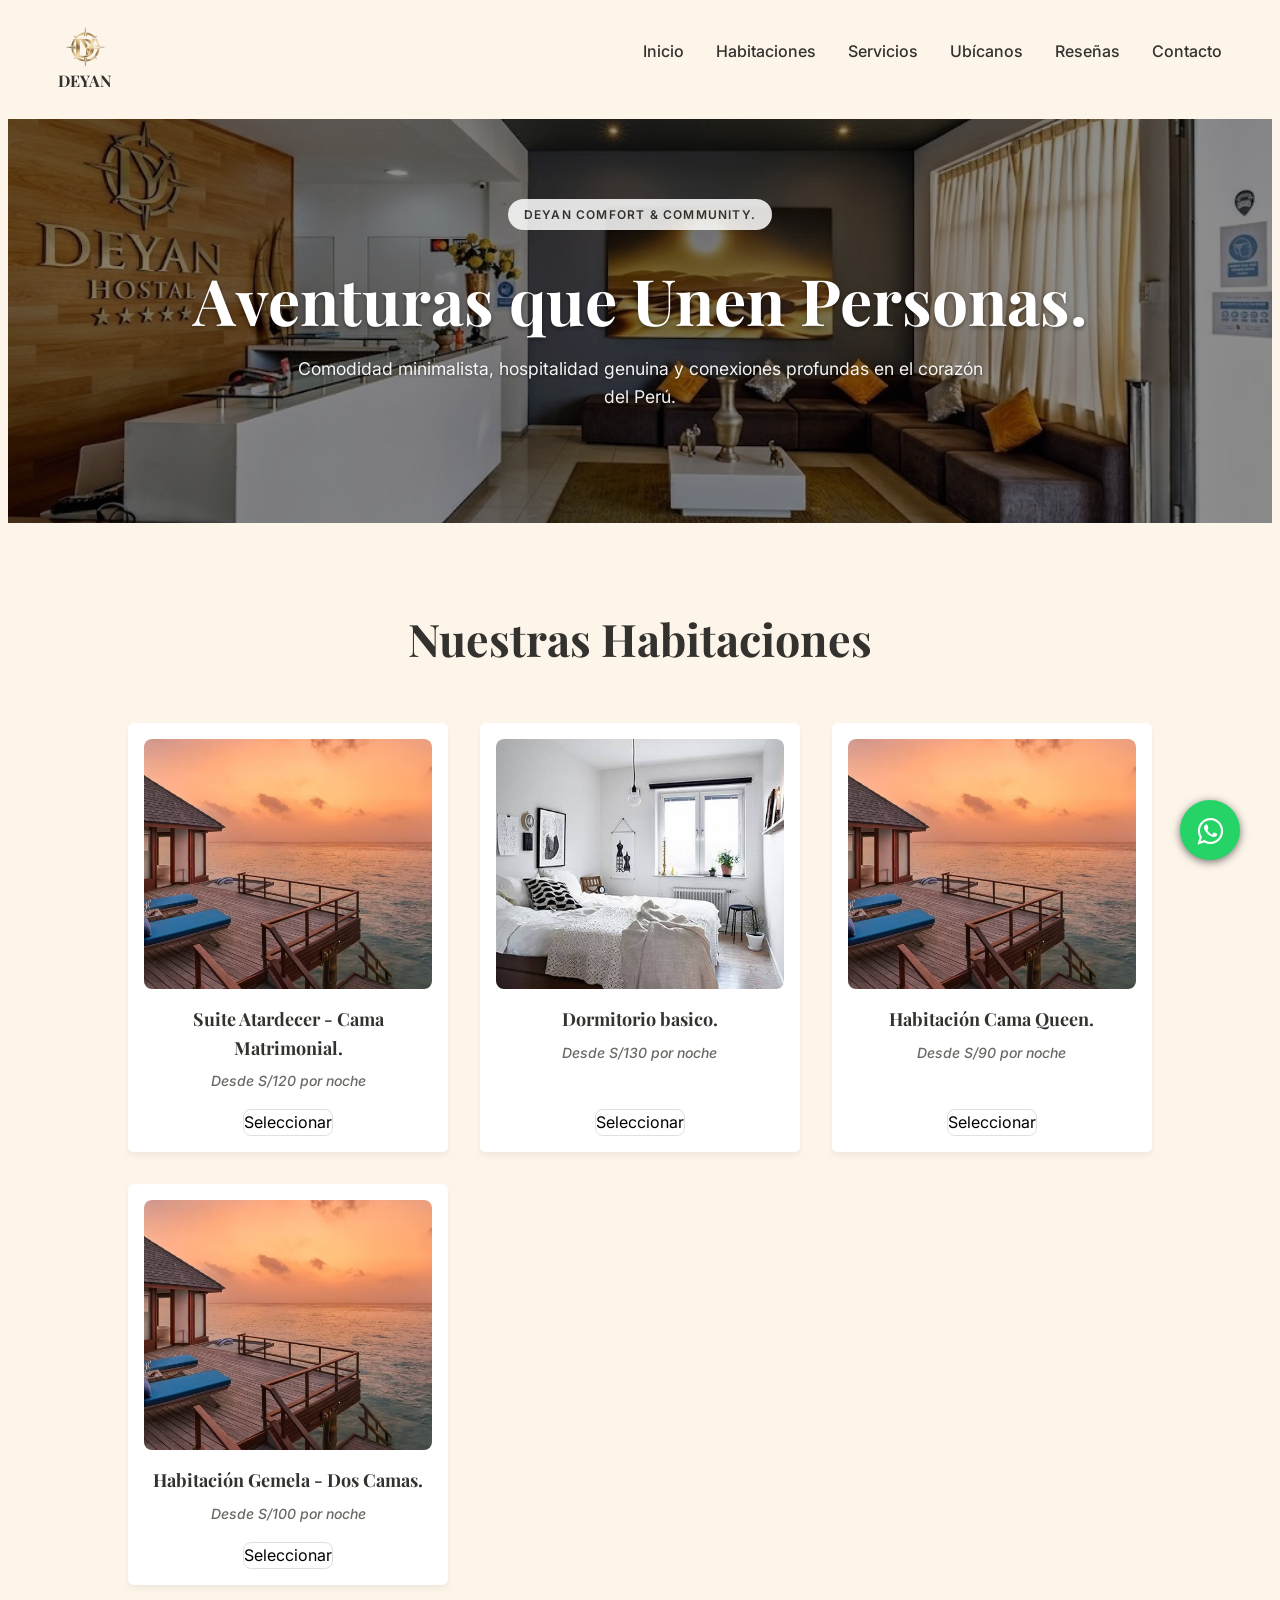
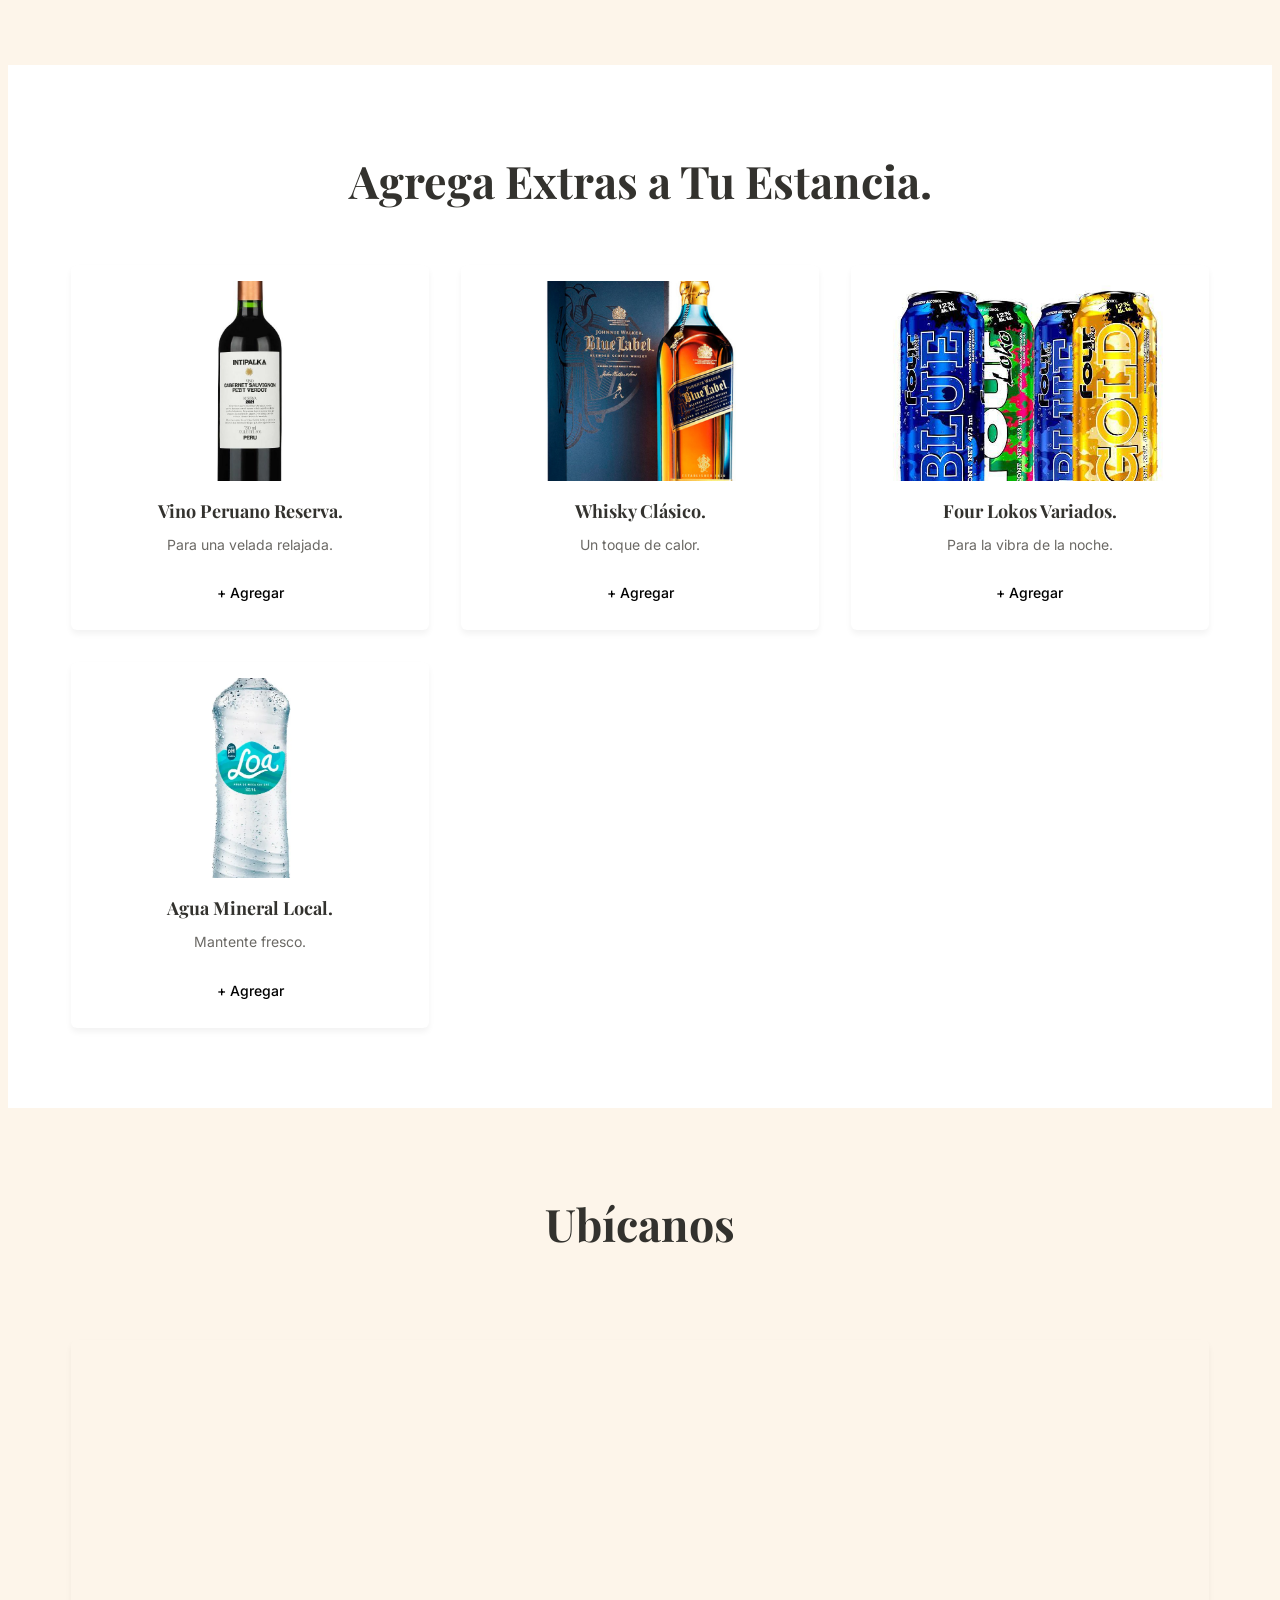
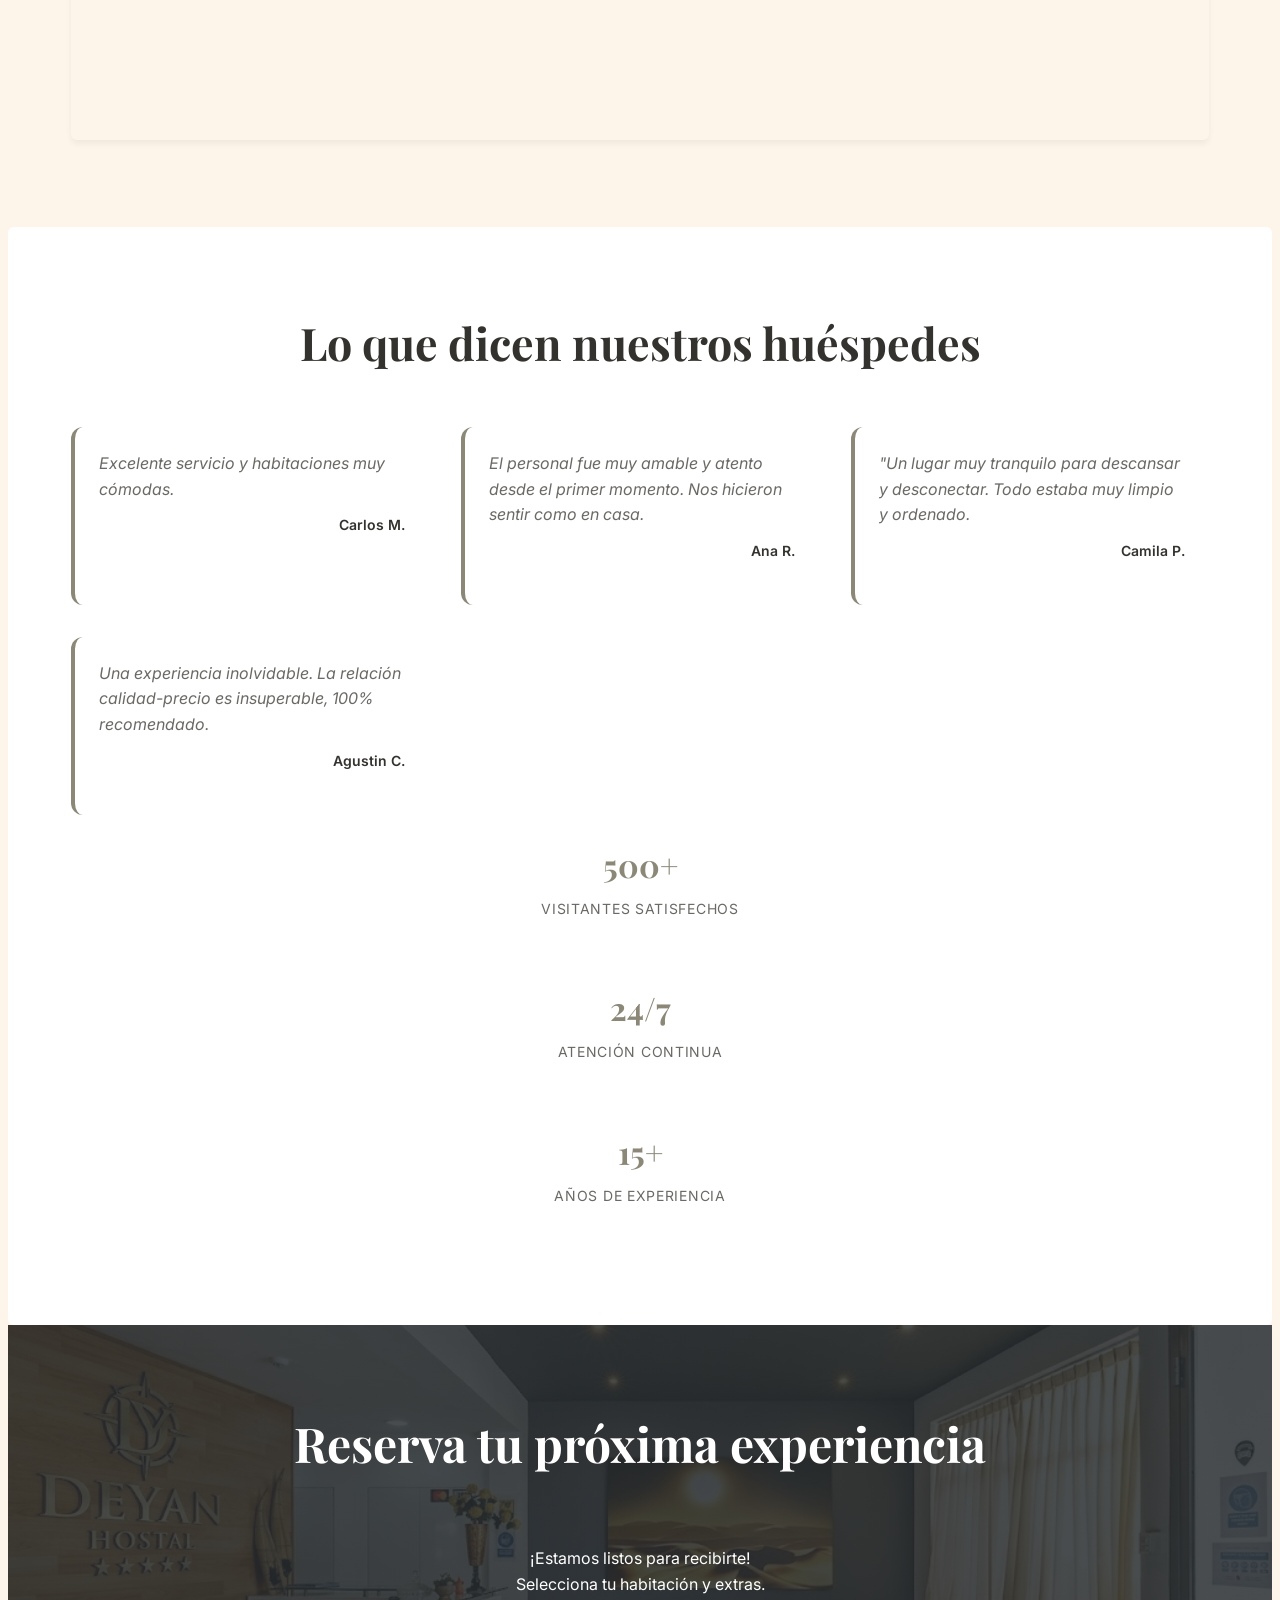
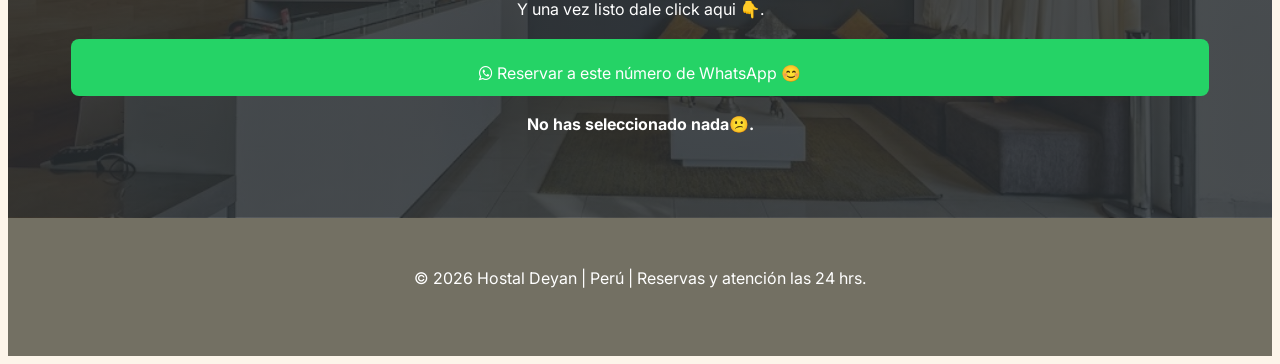
==== index.html @ b668b9f0 "Corregi rutas de carpetas" ====
<!DOCTYPE html>
<html lang="es">
<head>
    <meta charset="UTF-8">
    <meta name="viewport" content="width=device-width, initial-scale=1.0">
    <title>Hostal Deyan</title>
    <meta name="robots" content="index, follow">
    <meta name="theme-color" content="#D2691E">
    <link rel="icon" type="image/png" href="assets/logo/logo.png">
    <meta name="description" content="Hostal Deyan, habitaciones cómodas y experiencias únicas en Perú.">
    <meta name="keywords" content="hostal, hotel, habitaciones, hospedaje, reservas">
    <meta name="author" content="MarnovTech">

    <link rel="stylesheet" href="css/reset.css">
     <link rel="stylesheet" href="css/variables.css">
    <link rel="stylesheet" href="css/components.css">
    <link rel="stylesheet" href="css/layout.css">
    <link rel="stylesheet" href="css/main.css">
    <link href="https://fonts.googleapis.com/css2?family=Playfair+Display:wght@400;600&family=Inter:wght@300;400;500&display=swap" rel="stylesheet">
    <link rel="stylesheet" href="https://maxcdn.bootstrapcdn.com/font-awesome/4.5.0/css/font-awesome.min.css">
</head>
<body>

    <!-- Encabezado -->
    <header class="header">
        <div class="logo"><img class="img-logo" src="assets/logo/logo.png" alt="logo">
            <strong>DEYAN</strong>
        </div>
        <button class="menu-toggle">
            ☰
        </button>
        <nav class="navbar">
            <ul class="nav-list">
                <li><a href="#inicio">Inicio</a></li>
                <li><a href="#habitaciones">Habitaciones</a></li>
                <li><a href="#servicios">Servicios</a></li>
                <li><a href="#ubicanos">Ubícanos</a></li>
                <li><a href="#reseñas">Reseñas</a></li>
                <li><a href="#contacto">Contacto</a></li>
            </ul>
        </nav>
    </header>

    <main>
        <!-- Sección Principal (Hero) -->
        <section id="inicio" class="hero">
            <div class="hero-content">
                <span class="hero-tag">
                    Deyan Comfort & Community.
                </span>
                <h1 class="hero-title">
                    Aventuras que Unen Personas.
                </h1>
                <p class="hero-description">
                    Comodidad minimalista, hospitalidad genuina y conexiones profundas en el corazón del Perú.
                </p>
            </div>
        </section>

        <!-- Sección de Habitaciones -->
        <section id="habitaciones" class="rooms">
            <div class="container">
                <h2 class="section-title">
                    Nuestras Habitaciones
                </h2>
                
                <div class="rooms-grid">
                    <article class="room-card">
                        <div class="room-image-container">
                                <img src="assets/images/rooms/suite-atardecer.jpg" alt="Suite Atardecer">
                            <div class="room-overlay">
                                <div class="descripcion-room">
                                    <h3>Incluye:</h3>
                                    <ul>
                                        <li>Wifi</li>
                                        <li>Agua caliente</li>
                                        <li>Smart TV</li>
                                        <li>Desayuno</li>
                                    </ul>
                                </div>
                            </div>
                        </div>
                            <h3>
                                Suite Atardecer - Cama Matrimonial.
                            </h3>
                            <p class="texto-precio">
                                Desde S/120 por noche
                            </p>
                            <button class="btn-room" data-room="Suite Atardecer">
                                Seleccionar
                            </button>                        
                    </article>

                    <article class="room-card">
                        <div class="room-image-container">
                                <img src="assets/images/rooms/dormitorio-basico.jpg" alt="Litera Viajero">
                            <div class="room-overlay">
                                <div class="descripcion-room">
                                    <h3>Incluye:</h3>
                                    <ul>
                                        <li>Wifi</li>
                                        <li>Agua caliente</li>
                                        <li>Smart TV</li>
                                        <li>Desayuno</li>
                                    </ul>
                                </div>
                            </div>
                        </div>                
                        <h3>
                            Dormitorio basico.
                        </h3>
                        <p class="texto-precio">
                            Desde S/130 por noche
                        </p>
                        <button class="btn-room" data-room="Dormitorio Basico">
                            Seleccionar
                        </button>
                    </article>

                    <article class="room-card">
                        <div class="room-image-container">
                                <img src="assets/images/rooms/suite-atardecer.jpg" alt="Suite Atardecer">
                            <div class="room-overlay">
                                <div class="descripcion-room">
                                    <h3>Incluye:</h3>
                                    <ul>
                                        <li>Wifi</li>
                                        <li>Agua caliente</li>
                                        <li>Smart TV</li>
                                        <li>Desayuno</li>
                                    </ul>
                                </div>
                            </div>
                        </div>
                        <h3>
                            Habitación Cama Queen.
                        </h3>
                        <p class="texto-precio">
                            Desde S/90 por noche
                        </p>
                        <button class="btn-room" data-room="Habitación Cama Queen">
                            Seleccionar
                        </button>
                    </article>

                    <article class="room-card">
                        <div class="room-image-container">
                                <img src="assets/images/rooms/suite-atardecer.jpg" alt="Suite Atardecer">
                            <div class="room-overlay">
                                <div class="descripcion-room">
                                    <h3>Incluye:</h3>
                                    <ul>
                                        <li>Wifi</li>
                                        <li>Agua caliente</li>
                                        <li>Smart TV</li>
                                        <li>Desayuno</li>
                                    </ul>
                                </div>
                            </div>
                        </div>
                        <h3>
                            Habitación Gemela - Dos Camas.
                        </h3>
                        <p class="texto-precio">
                            Desde S/100 por noche
                        </p>
                        <button class="btn-room" data-room="Habitación Gemela - Dos Camas">
                            Seleccionar
                        </button>
                    </article>
                </div>
            </div>
        </section>

        <!-- Sección de Extras (Bebidas) -->
        <section id="servicios" class="services">
            <h2 class="section-title">
                Agrega Extras a Tu Estancia.
            </h2>
            
            <div class="services-grid">
                <article class="service-card">
                    <img src="assets/images/services/vino-reserva-reserva.jpg" alt="Vino Peruano Reserva">
                    <h3>
                        Vino Peruano Reserva.
                    </h3>
                    <p>
                        Para una velada relajada.
                    </p>
                    <button type="button" class="btn-extra" data-extra="Vino Peruano Reserva">
                        + Agregar
                    </button>
                </article>
                
                <article class="service-card">
                    <img src="assets/images/services/whisky-blue-label.jpg" alt="Whisky Clásico">
                    <h3>
                        Whisky Clásico.
                    </h3>
                    <p>
                        Un toque de calor.
                    </p>
                    <button type="button" class="btn-extra" data-extra="Whisky Clásico">
                        + Agregar
                    </button>
                </article>

                <article class="service-card">
                    <img src="assets/images/services/four-loko-variado.jpg" alt="Four Lokos Variados">
                    <h3>
                        Four Lokos Variados.
                    </h3>
                    <p>
                        Para la vibra de la noche.
                    </p>
                    <button type="button" class="btn-extra" data-extra="Four Lokos Variados">
                        + Agregar
                    </button>
                </article>

                <article class="service-card">
                    <img src="assets/images/services/agua-mineral.jpg" alt="Agua Mineral Local">
                    <h3>
                        Agua Mineral Local.
                    </h3>
                    <p>
                        Mantente fresco.
                    </p>
                    <button type="button" class="btn-extra" data-extra="Agua Mineral">
                        + Agregar
                    </button>
                </article>
            </div>
        </section>
        <!-- Ubicación del hotel -->
        <section id="ubicanos" class="location">
            <h2 class="section-title">
                Ubícanos
            </h2>
            <div class="location-map">
                <iframe src="https://www.google.com/maps/embed?pb=!1m18!1m12!1m3!1d3904.775695181827!2d-77.1354104!3d-11.850968499999999!2m3!1f0!2f0!3f0!3m2!1i1024!2i768!4f13.1!3m3!1m2!1s0x9105d50035b00de9%3A0x39fb07db28cad74b!2sHotel%20DEYAN!5e0!3m2!1ses-419!2spe!4v1787081584194!5m2!1ses-419!2spe" width="600" height="450" style="border:0;" allowfullscreen="" loading="lazy" referrerpolicy="strict-origin-when-cross-origin"></iframe>
            </div>
        </section>
        <section id="reseñas" class="testimonials">
            <h2 class="section-title">
                Lo que dicen nuestros huéspedes
            </h2>
            <div class="testimonials-grid">
                <article>
                    <p>
                        Excelente servicio y habitaciones muy cómodas.
                    </p>
                    <h4>
                        Carlos M.
                    </h4>
                </article>
                <article>
                    <p>
                        El personal fue muy amable y atento desde el primer momento. Nos hicieron sentir como en casa.
                    </p>
                    <h4>
                        Ana R.
                    </h4>
                </article>
                <article>
                    <p>
                        "Un lugar muy tranquilo para descansar y desconectar. Todo estaba muy limpio y ordenado.
                    </p>
                    <h4>
                        Camila P.
                    </h4>
                </article>
                <article>
                    <p>
                        Una experiencia inolvidable. La relación calidad-precio es insuperable, 100% recomendado.
                    </p>
                    <h4>
                        Agustin C.
                    </h4>
                </article>
            </div>
            <div class="experiencia-card">
                <h3>
                    500+
                </h3>
                <p>
                    Visitantes satisfechos
                </p>
            </div>
            <div class="experiencia-card">
                <h3>
                    24/7
                </h3>
                <p>
                    Atención continua
                </p>
            </div>
            <div class="experiencia-card">
                <h3>
                    15+
                </h3>
                <p>
                    Años de experiencia
                </p>
            </div>
        </section>
        <section id="contacto" class="contact">
            <h2 class="section-title">
                Reserva tu próxima experiencia
            </h2>
            <p>
                ¡Estamos listos para recibirte!
                <br>
                Selecciona tu habitación y extras.
                <br>
                Y una vez listo dale click aqui 👇.
            </p>
            <button id="btn-whatsapp" class="btn-whatsapp" type="button"><i class="fa fa-whatsapp" style="margin-top:16px;"></i> Reservar a este número de WhatsApp 😊</button>
            <div id="resumen-reserva">
                <strong>No has seleccionado nada😕.</strong>
            </div>
            <a href="https://wa.me/51961009820?text=Hola" class="float-wa" target="_blank">
                <i class="fa fa-whatsapp" style="margin-top:16px;"></i>
            </a>
        </section>
    </main>

    <!-- Pie de página -->
    <footer class="footer">
        <p>
            &copy; 2026 Hostal Deyan | Perú | Reservas y atención las 24 hrs.
        </p>
    </footer>
    <script src="js/navigation.js"></script>
    <script src="js/main.js"></script>
</body>
</html>
---- css/variables.css ----
:root {
    /* --- PALETA DE COLORES --- */
    --color-fondo-principal: #fdf5ea;
    --color-primario: #8b8878;        
    --color-secundario: #737063;      
    --color-blanco: #ffffff;
    
    /* Colores de Texto */
    --color-texto-principal: #33322e; 
    --color-texto-claro: #6b6965;     
    --color-texto-hero: #ffffff;      /* Para que se lea claro sobre la foto */

    /* Colores para Componentes */
    --color-fondo-tarjeta: #ffffff;
    --color-fondo-tag: rgba(255, 255, 255, 0.85); 
    --color-borde: 1px solid #e0e0e0;           
    --color-gris-imagen: #e5e7eb;

    /* --- TIPOGRAFÍA --- */
    --fuente-titulos: 'Playfair Display', serif; 
    --fuente-textos: 'Inter', sans-serif;        

    /* --- ESPACIADOS Y TAMAÑOS --- */
    --radio-borde-tarjetas: 6px;
    --radio-borde-botones: 8px;
    --sombra-tarjeta: 0 4px 6px rgba(0, 0, 0, 0.05);
    --sombra-tarjeta-hover: 0 10px 20px rgba(0, 0, 0, 0.1);
    --container-max-width: 1200px;
    --section-padding: 5rem;
    --tansition-default: 0.3s ease;
}
---- css/components.css ----
/* --- 1. BOTONES --- */
.btn-extra {
    border: none;
    padding: 10px 24px;
    font-size: 14px;
    font-weight: 500;
    cursor: pointer;
    width: 100%; 
    display: inline-block;
    text-align: center;
    margin: 0 auto;
    border-radius: var(--radio-borde-botones);
    cursor: pointer;
    transition: all 0.2s ease-in-out;
}
.btn-extra:hover{
    background-color: var(--color-primario);
    transform: scale(1.05);
    color: #ffffff;
    border-color: var(--color-secundario);
}

/* --- 2. ETIQUETAS (BADGES/TAGS) --- */
.hero-tag {
    display: inline-block;
    background-color: var(--color-fondo-tag);
    padding: 6px 16px;
    border-radius: 20px;
    font-family: var(--fuente-textos);
    font-size: 0.75rem;
    text-transform: uppercase;
    letter-spacing: 0.1em; 
    font-weight: 600;
    color: var(--color-texto-principal);
    margin-bottom: 16px;
}

/* --- 3. TARJETAS (CARDS) PRINCIPALES --- */
.room-card, 
.service-card {
    background-color: var(--color-fondo-tarjeta);
    border-radius: var(--radio-borde-tarjetas);
    padding: 16px;
    box-shadow: var(--sombra-tarjeta); 
    transition: box-shadow 0.3s ease, transform 0.3s ease;
    display: flex;
    flex-direction: column;
}

.room-card:hover, 
.service-card:hover {
    box-shadow: var(--sombra-tarjeta-hover);
    transform: translateY(-5px); 
}

.room-card img, 
.service-card img {
    width: 100%;
    height: 200px;
    object-fit: cover; 
    border-radius: var(--radio-borde-botones);
    margin-bottom: 16px;
    background-color: var(--color-gris-imagen); 
}

.room-card h3, 
.service-card h3 {
    font-family: var(--fuente-titulos);
    font-size: 1.125rem;
    margin-bottom: 8px;
    color: var(--color-texto-principal);
    text-align: center;
}

.room-card p, 
.service-card p {
    font-family: var(--fuente-textos);
    font-size: 0.875rem;
    color: var(--color-texto-claro);
    margin-bottom: 16px;
    text-align: center;
    flex-grow: 1; 
}
.btn-room.selected-room {
    background-color: var(--color-primario);
    color: var(--color-blanco);
}
.selected,
.selected-room {
    background-color: var(--color-primario);
    color: var(--color-blanco);
    transform: scale(1.03);
    transition: all 0.3s ease;
}
/* --- 4. TARJETAS DE ESTADÍSTICAS (EXPERIENCIA) --- */
.experiencia-card {
    background-color: var(--color-fondo-tarjeta);
    border-radius: 12px;
    padding: 24px;
    text-align: center;
    border: 1px solid var(--color-borde);
}

.experiencia-card h3 {
    font-family: var(--fuente-titulos);
    font-size: 2rem;
    color: var(--color-primario);
    margin-bottom: 8px;
}

.experiencia-card p {
    font-family: var(--fuente-textos);
    font-size: 0.875rem;
    text-transform: uppercase;
    letter-spacing: 0.05em;
    color: var(--color-texto-claro);
}

/* --- 5. TARJETAS DE RESEÑAS (TESTIMONIALS) --- */
.testimonials article {
    background-color: var(--color-fondo-tarjeta);
    border-radius: 12px;
    padding: 24px;
    border-left: 4px solid var(--color-primario); 
}

.testimonials article p {
    font-family: var(--fuente-textos);
    font-style: italic;
    margin-bottom: 12px;
    color: var(--color-texto-claro);
}

.testimonials article h4 {
    font-family: var(--fuente-textos);
    font-size: 0.875rem;
    font-weight: 600;
    text-align: right;
    color: var(--color-texto-principal);
}

/* --- 6. TEXTOS DEL HERO --- */
.hero-title {
    font-family: var(--fuente-titulos);
    font-size: 3rem;
    color: var(--color-texto-hero, #ffffff); /* Llama al color blanco */
    margin: 16px 0;
    line-height: 1.2;
    text-shadow: 0 2px 4px rgba(0, 0, 0, 0.4); /* Sombra para resaltar sobre la foto */
}

.hero-description {
    font-family: var(--fuente-textos);
    font-size: 1.1rem;
    color: var(--color-texto-hero, #ffffff); /* Llama al color blanco */
    margin: 0 auto 24px;
    opacity: 0.95;
    text-shadow: 0 1px 3px rgba(0, 0, 0, 0.4);
    
}
/* --- 7. MAPA DE UBICACIÓN --- */
.location-map iframe {
    width: 100%;       /* Sobrescribe el width="200" del HTML */
    height: 400px;     /* Le da un tamaño mucho más presentable */
    border: none;      /* Quita el borde gris feo que trae por defecto */
    box-shadow: var(--sombra-tarjeta);
    transition: box-shadow 0.3s ease;
}

.location-map iframe:hover {
    box-shadow: var(--sombra-tarjeta-hover);
}
---- css/layout.css ----
/* Contenedor general */
.container {
    width: min(1200px, 90%);
    margin: 0 auto;
}

/* Header */
.header {
    position: sticky;
    top: 0;
    left: 0;
    width: 100%;
    display: flex;
    justify-content: space-between;
    align-items: center;
    background-color: var(--color-fondo-principal);
    padding: 25px 50px;
    transition: all .4s ease;
    z-index: 1000;
}
.navbar .nav-list{
    list-style: none;
    align-items: center;
    display: flex;
    gap: 2rem;
}
.header-scrolled {
    padding: 0.8rem 5%;
    background: rgba(255, 255, 255, 0.85);
    backdrop-filter: blur(10px);
    -webkit-backdrop-filter: blur(10px);
    box-shadow: 0 4px 12px rgba(0, 0, 0, 0.08);
    font-size:  1rem;
}
.logo {
    width: 50px;
    height: auto;
    display: flex;
    flex-wrap: wrap;
    font-size: 1rem;
    transition: all 0.3s ease;
}

/* Secciones Generales */
section {
    padding: 5rem 5%;
}

/* Habitaciones */
.rooms-grid {
    display: grid;
    grid-template-columns: repeat(auto-fit, minmax(280px, 1fr));
    gap: 2rem;
    margin-top: 3rem;
}

/* Servicios */
.services-grid {
    display: grid;
    grid-template-columns: repeat(auto-fit, minmax(280px, 1fr));
    gap: 2rem;
    margin-top: 3rem;
}

/* Ubicación (Corregido para Opción 1) */
.location {
    display: grid;
    grid-template-columns: 1fr; /* Ahora sí, una sola columna ocupando todo */
    gap: 3rem;
    align-items: center;
}

.location h2 {
    text-align: center;
    margin-bottom: 2rem;
}

.location-map {
    width: 100%;
}

/* Testimonios */
.testimonials-grid {
    display: grid;
    grid-template-columns: repeat(auto-fit, minmax(300px, 1fr));
    gap: 2rem;
    margin-top: 3rem;
}

/* Contacto */
.contact {
    text-align: center;
    display: flex;
    flex-direction: column;
    gap: 1rem;
    background-image: linear-gradient(rgba(40, 45, 48, 0.85), rgba(40, 45, 48, 0.85)), url("../assets/images/hero/hero.jpeg");
    background-size: cover;
    background-position: center;
    background-repeat: no-repeat;
    color: #ffffff; 
}

/* Fuerza el color blanco usando el ID para que nada lo bloquee */
#contacto h2,
#contacto p {
    color: #ffffff !important;
}

/* Footer */
.footer {
    padding: 3rem 5%;
    text-align: center;
}

/* Responsive */
@media (max-width: 768px) {
    .header{
        flex-direction: column;
        gap: 1rem;
    }
    
    .nav-list {
        flex-wrap: wrap;
        justify-content: center;
    }
}
@media (max-width: 768px){
    #inicio,
    #habitaciones,
    #servicios,
    #ubicanos,
    #reseñas,
    #contacto,
    #experiencia {
        scroll-margin-top: 140px;
    }
}
.room-image-container {
    position: relative;
    overflow: hidden;
    border-radius: var(--radio-borde-tarjetas);
}
.room-image-container img {
    width: 100%;
    height: 250px;
    object-fit: cover;
    transition: transform .4s ease;
}
.room-overlay {
    position: absolute;
    inset: 0;
    background: rgba(200, 163, 83, 0.75);
    color: white;
    display: flex;
    flex-direction: column;
    justify-content: center;
    align-items: center;
    text-align: center;
    padding: 1.5rem;
    opacity: 0;
    transition: opacity .4s ease;
    pointer-events: none;
}
.room-image-container:hover .room-overlay {
    opacity: 1;
}
.room-image-container:hover img {
    transform: scale(1.05);
}
.room-image-container.show-overlay .room-overlay {
    opacity: 1;
}
---- css/main.css ----
.menu-toggle {
    display: none;
}
@media (max-width: 768px) {
    .menu-toggle {
        display: block;
        font-size: 1.8rem;
        z-index: 1001;
    }
    .navbar {
        position: absolute;
        top: 100%;
        left: 0;
        width: 100%;
        background: var(--color-blanco);
        padding: 1rem;
        display: none;
        box-shadow: var(--sombra-tarjeta-hover);        
    }
    .navbar.active {
        display: block;
        background: rgba(255, 255, 255, 0.95);
        backdrop-filter: blur(5px);
        -webkit-backdrop-filter: blur(10px);
        box-shadow: 0 4px 12px rgba(254, 252, 252, 0.08);
        border-radius: 0 0 15px 15px;;
    }
    .nav-list {
        flex-direction: column;
        gap: 1rem;
        align-items: flex-start;
    }
}
body{
    font-family: var(--fuente-textos);
    background-color: var(--color-fondo-principal);
    color: var(--color-texto-principal);
    line-height: 1.6;
}
.section-title {
    text-align: center;
    font-family: var(--fuente-titulos);
    font-size: 2.8rem;
    margin-bottom: 3rem;
    color: var(--color-texto-principal);
}
.hero {
   background-image: url("../assets/images/hero/hero.jpeg");
   background-size: cover;
   background-position: center;
   background-repeat: no-repeat;
   text-align: center;
   
   position: relative;
}
.hero::before {
    content: "";
    position: absolute;
    inset: 0;
    background: rgb(0, 0, 0, 0.45);
}
.hero-content {
    position: relative;
    z-index: 2;
}
.hero-tag {
    margin-bottom: 1rem;
}
.hero-title {
    font-family: var(--fuente-titulos);
    font-size: 4rem;
    color: var(--color-texto-hero);
    margin-bottom: 1rem;
}
.hero-description {
    color: var(--color-texto-hero);
    font-size: 1.1rem;
    max-width: 700px;
    margin: 0 auto 2rem;
}
.rooms {
    background-color: var(--color-fondo-principal);
}
.rooms-card {
    overflow: hidden;
}
.services {
    background-color: var(--color-blanco);
}
.location {
    background-color: var(--color-fondo-principal);
}
.location-map iframe {
    width: 100%;
    height: 400px;
    border-radius: 6px;
}
.testimonials {
    background-color: var(--color-blanco);
    border-radius: 6px; 
}
.contact {
    background-color: var(--color-primario);
    color: var(--color-blanco);
}
.contact h2 {
    font-family: var(--fuente-titulos);
    font-size: 3rem;
}
.contact p {
    max-width: 600px;
    margin: 0 auto;
}
.footer {
    background-color: var(--color-secundario);
    color: var(--color-blanco);
}
.nav-list a {
    font-weight: 500;
    transition: color .3s ease;
}
.nav-list a:hover {
    color: var(--color-primario);
}
.logo {
    font-family: var(--fuente-titulos);
}
@media (max-width: 768px) {
    .hero-title {
        font-size: 2.5rem;
    }
    .section-title {
        font-size: 2rem;
    }
}
.btn-whatsapp{
    display:inline-block; 
    background-color:#25d366; 
    color:#FFF; 
    padding:10px 20px; 
    border-radius:var(--radio-borde-botones); 
    text-align:center; 
    align-items: center;
    text-decoration:none; 
    font-size:16px;
    transition: background-color 0.3s ease, transform 0.2s ease;
}
.btn-whatsapp.selected{
    background-color: var(--color-primario);
    color: white;
}

.btn-whatsapp:hover {
    background-color: #1eba57;
    transform: translateY(-2px); 
    color: var(--color-blanco);
}
.float-wa{
    position:fixed;
    width:60px;
    height:60px;
    bottom:40px;
    right:40px;
    background-color:#25d366;
    color:#FFF;
    border-radius:50px;
    text-align:center;
    font-size:30px;
    z-index:100;
    transition: transform 0.3s ease;
    filter: drop-shadow(0px 2px 4px rgba(0, 0, 0, 0.55));
    }
.float-wa:hover{
    transform: scale(1.08);
}
.btn-room {
    border: var(--color-borde);
    margin: 0 auto;
    border-radius: var(--radio-borde-botones);
    cursor: pointer;
    transition: all 0.2s ease-in-out;
}
.btn-room:hover {
    background-color: var(--color-primario);
    transform: scale(1.05);
    color: #ffffff;
    border-color: var(--color-secundario);
}
.texto-precio {
    font-family: 'Cormorant Garamond', serif;
    font-weight: 500;
    font-style: italic;
}
.descripcion-room, .descripcion-room>h3 {
    font-family:'Segoe UI', Tahoma, Geneva, Verdana, sans-serif;
    color: var(--color-texto-principal);
    font-weight: bold;
}
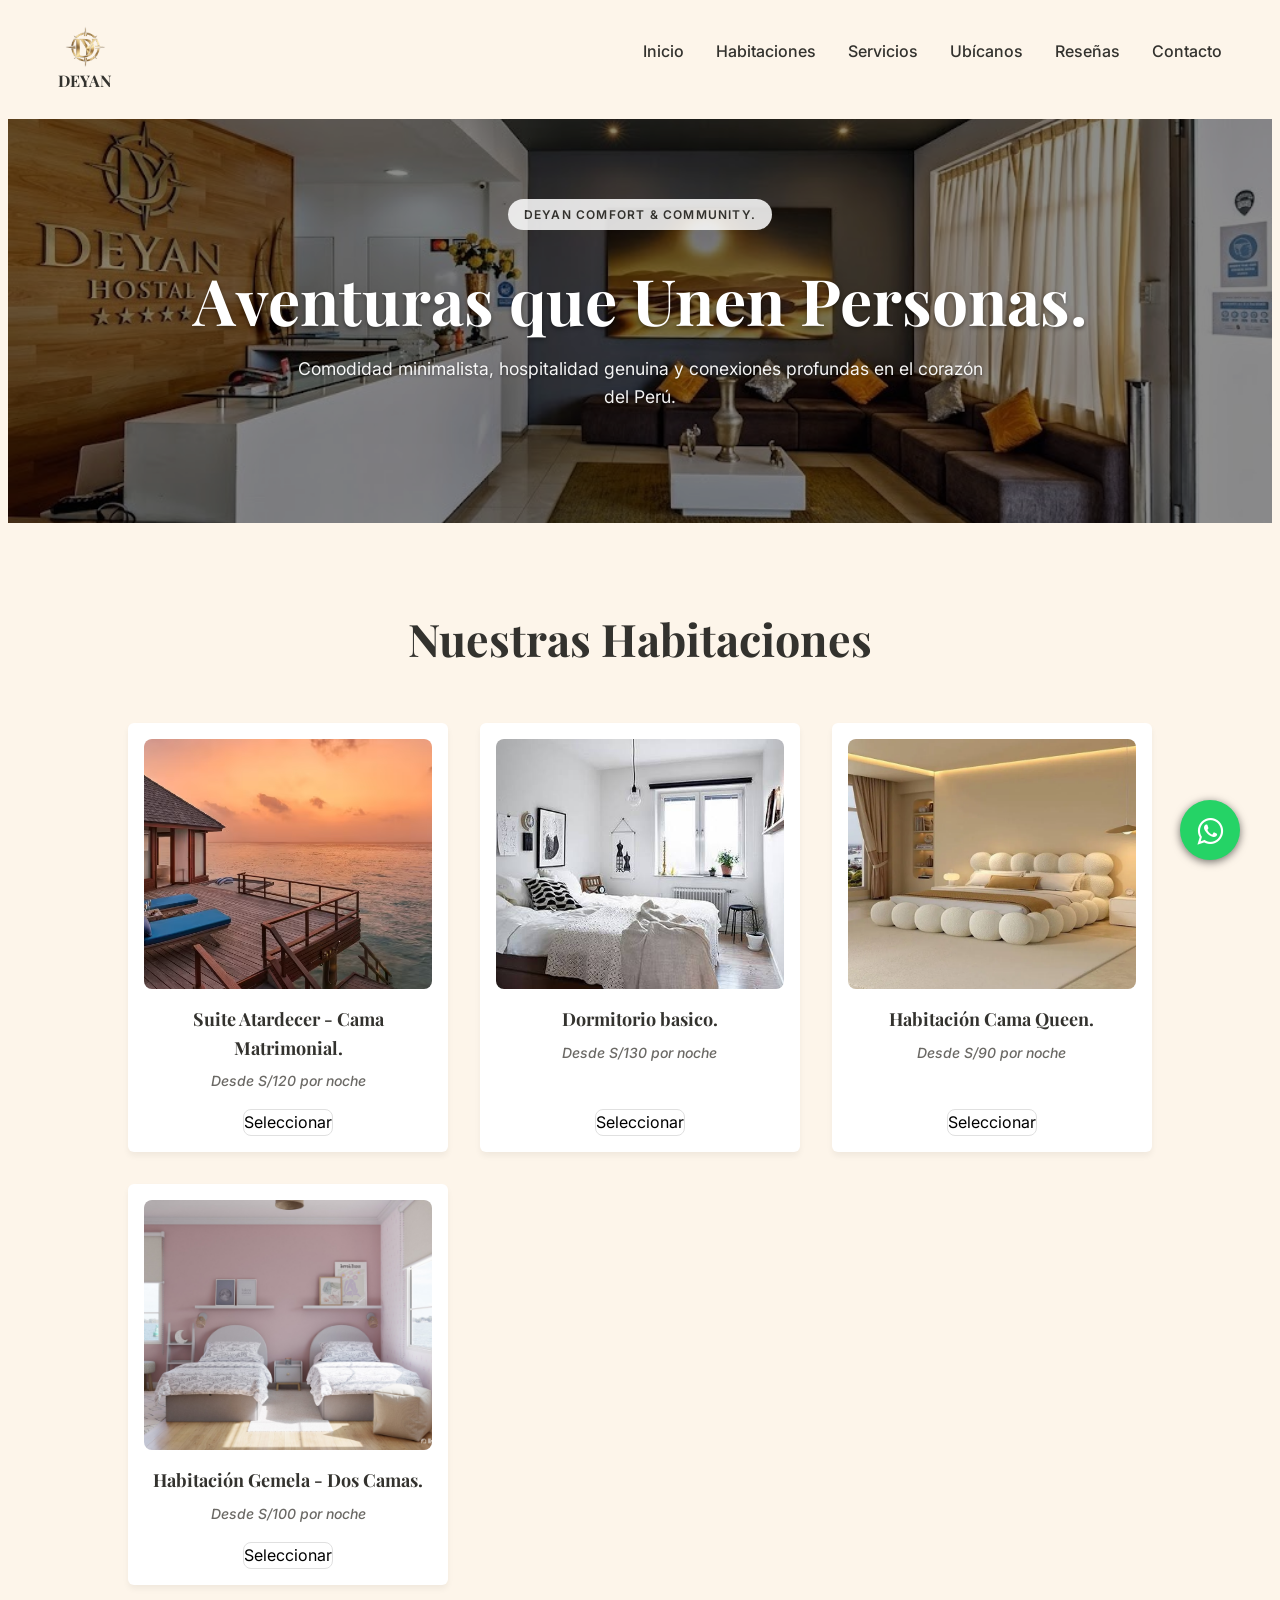
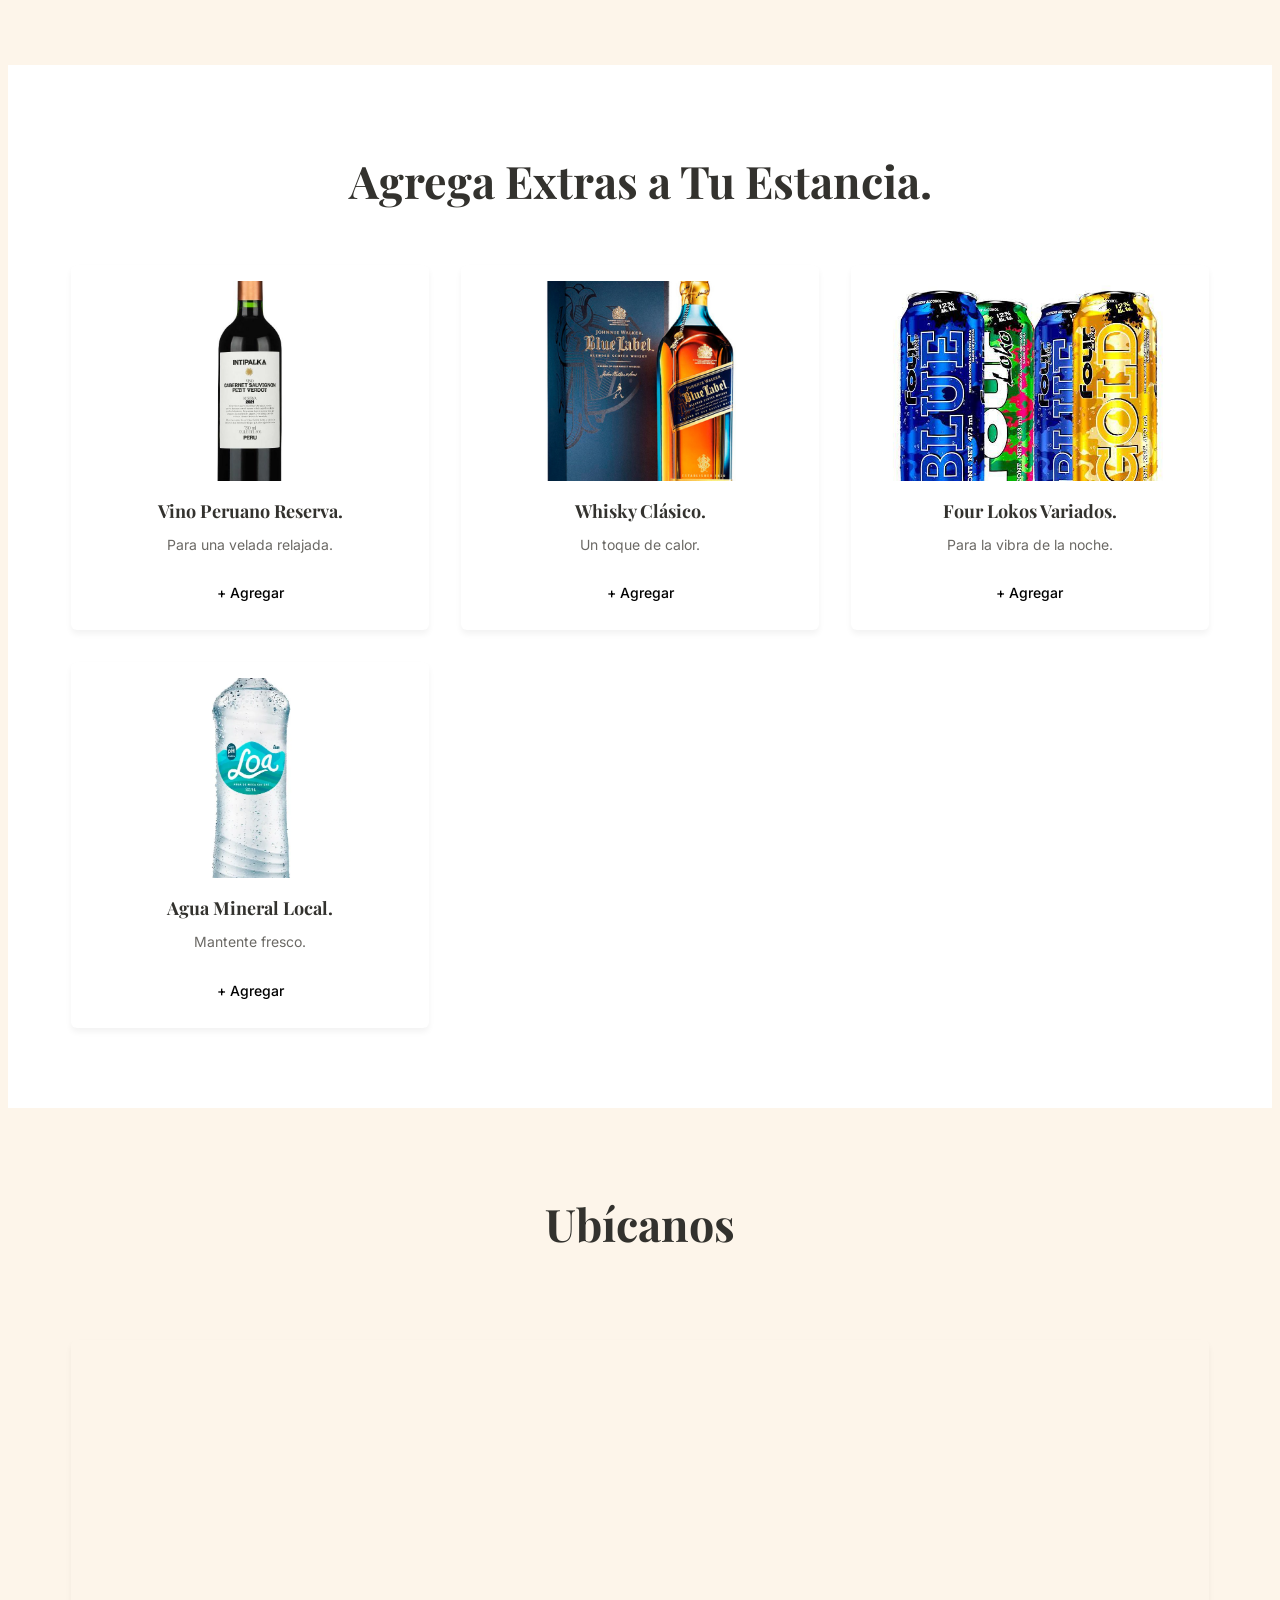
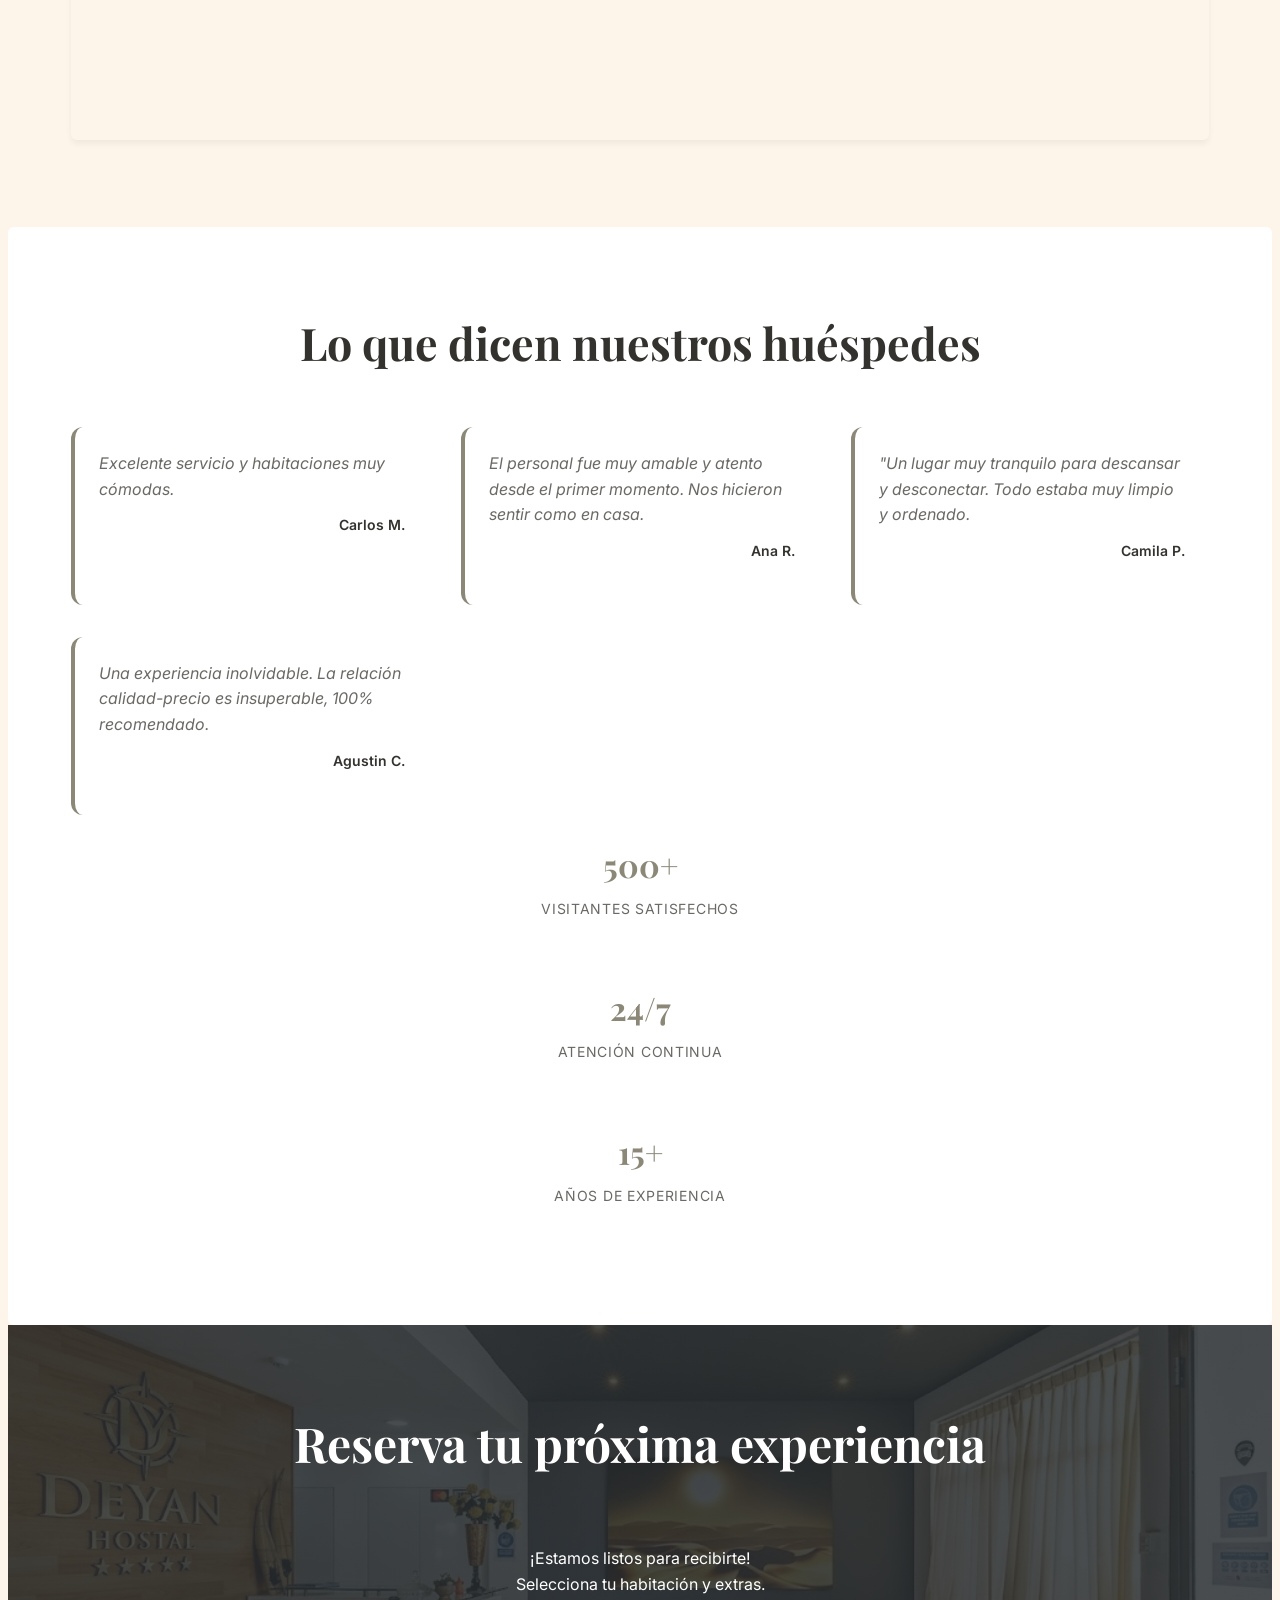
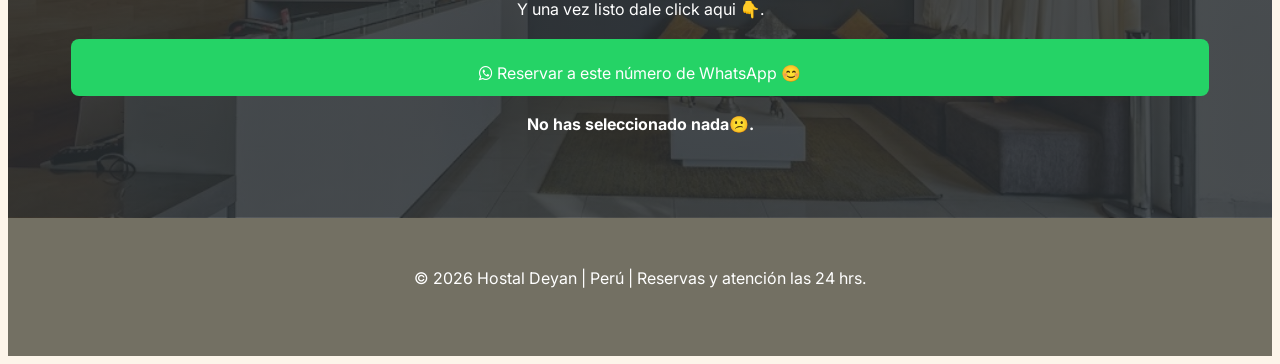
==== commit b12e90ab: "Correción de rutas de imagenes incorrectas" ====
--- a/index.html
+++ b/index.html
@@ -119,7 +119,7 @@
 
                     <article class="room-card">
                         <div class="room-image-container">
-                                <img src="assets/images/rooms/suite-atardecer.jpg" alt="Suite Atardecer">
+                                <img src="assets/images/rooms/cama-queen.jpg" alt="Suite Atardecer">
                             <div class="room-overlay">
                                 <div class="descripcion-room">
                                     <h3>Incluye:</h3>
@@ -145,7 +145,7 @@
 
                     <article class="room-card">
                         <div class="room-image-container">
-                                <img src="assets/images/rooms/suite-atardecer.jpg" alt="Suite Atardecer">
+                                <img src="assets/images/rooms/habitacion-gemela.jpg" alt="Suite Atardecer">
                             <div class="room-overlay">
                                 <div class="descripcion-room">
                                     <h3>Incluye:</h3>
